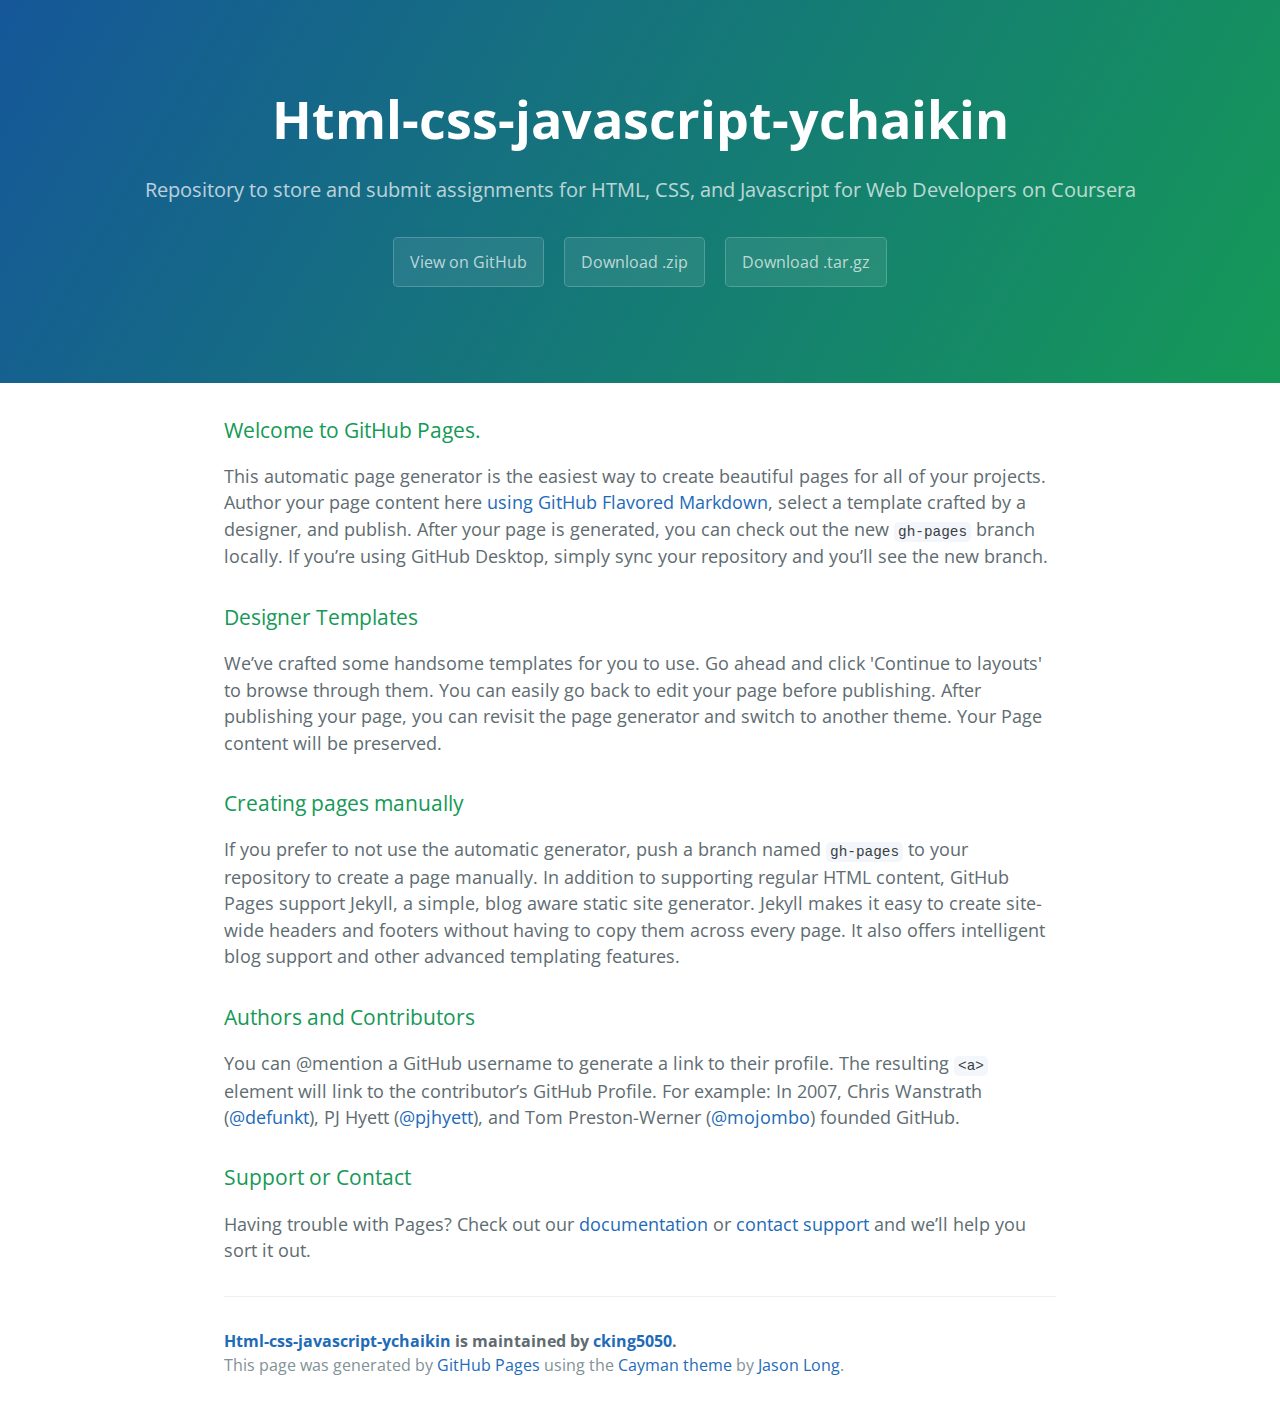
==== index.html @ 5f4a9fa5 "Create gh-pages branch via GitHub" ====
<!DOCTYPE html>
<html lang="en-us">
  <head>
    <meta charset="UTF-8">
    <title>Html-css-javascript-ychaikin by cking5050</title>
    <meta name="viewport" content="width=device-width, initial-scale=1">
    <link rel="stylesheet" type="text/css" href="stylesheets/normalize.css" media="screen">
    <link href='https://fonts.googleapis.com/css?family=Open+Sans:400,700' rel='stylesheet' type='text/css'>
    <link rel="stylesheet" type="text/css" href="stylesheets/stylesheet.css" media="screen">
    <link rel="stylesheet" type="text/css" href="stylesheets/github-light.css" media="screen">
  </head>
  <body>
    <section class="page-header">
      <h1 class="project-name">Html-css-javascript-ychaikin</h1>
      <h2 class="project-tagline">Repository to store and submit assignments for HTML, CSS, and Javascript for Web Developers on Coursera</h2>
      <a href="https://github.com/cking5050/HTML-CSS-Javascript-ychaikin" class="btn">View on GitHub</a>
      <a href="https://github.com/cking5050/HTML-CSS-Javascript-ychaikin/zipball/master" class="btn">Download .zip</a>
      <a href="https://github.com/cking5050/HTML-CSS-Javascript-ychaikin/tarball/master" class="btn">Download .tar.gz</a>
    </section>

    <section class="main-content">
      <h3>
<a id="welcome-to-github-pages" class="anchor" href="#welcome-to-github-pages" aria-hidden="true"><span aria-hidden="true" class="octicon octicon-link"></span></a>Welcome to GitHub Pages.</h3>

<p>This automatic page generator is the easiest way to create beautiful pages for all of your projects. Author your page content here <a href="https://guides.github.com/features/mastering-markdown/">using GitHub Flavored Markdown</a>, select a template crafted by a designer, and publish. After your page is generated, you can check out the new <code>gh-pages</code> branch locally. If you’re using GitHub Desktop, simply sync your repository and you’ll see the new branch.</p>

<h3>
<a id="designer-templates" class="anchor" href="#designer-templates" aria-hidden="true"><span aria-hidden="true" class="octicon octicon-link"></span></a>Designer Templates</h3>

<p>We’ve crafted some handsome templates for you to use. Go ahead and click 'Continue to layouts' to browse through them. You can easily go back to edit your page before publishing. After publishing your page, you can revisit the page generator and switch to another theme. Your Page content will be preserved.</p>

<h3>
<a id="creating-pages-manually" class="anchor" href="#creating-pages-manually" aria-hidden="true"><span aria-hidden="true" class="octicon octicon-link"></span></a>Creating pages manually</h3>

<p>If you prefer to not use the automatic generator, push a branch named <code>gh-pages</code> to your repository to create a page manually. In addition to supporting regular HTML content, GitHub Pages support Jekyll, a simple, blog aware static site generator. Jekyll makes it easy to create site-wide headers and footers without having to copy them across every page. It also offers intelligent blog support and other advanced templating features.</p>

<h3>
<a id="authors-and-contributors" class="anchor" href="#authors-and-contributors" aria-hidden="true"><span aria-hidden="true" class="octicon octicon-link"></span></a>Authors and Contributors</h3>

<p>You can @mention a GitHub username to generate a link to their profile. The resulting <code>&lt;a&gt;</code> element will link to the contributor’s GitHub Profile. For example: In 2007, Chris Wanstrath (<a href="https://github.com/defunkt" class="user-mention">@defunkt</a>), PJ Hyett (<a href="https://github.com/pjhyett" class="user-mention">@pjhyett</a>), and Tom Preston-Werner (<a href="https://github.com/mojombo" class="user-mention">@mojombo</a>) founded GitHub.</p>

<h3>
<a id="support-or-contact" class="anchor" href="#support-or-contact" aria-hidden="true"><span aria-hidden="true" class="octicon octicon-link"></span></a>Support or Contact</h3>

<p>Having trouble with Pages? Check out our <a href="https://help.github.com/pages">documentation</a> or <a href="https://github.com/contact">contact support</a> and we’ll help you sort it out.</p>

      <footer class="site-footer">
        <span class="site-footer-owner"><a href="https://github.com/cking5050/HTML-CSS-Javascript-ychaikin">Html-css-javascript-ychaikin</a> is maintained by <a href="https://github.com/cking5050">cking5050</a>.</span>

        <span class="site-footer-credits">This page was generated by <a href="https://pages.github.com">GitHub Pages</a> using the <a href="https://github.com/jasonlong/cayman-theme">Cayman theme</a> by <a href="https://twitter.com/jasonlong">Jason Long</a>.</span>
      </footer>

    </section>

  
  </body>
</html>
---- stylesheets/stylesheet.css ----
* {
  box-sizing: border-box; }

body {
  padding: 0;
  margin: 0;
  font-family: "Open Sans", "Helvetica Neue", Helvetica, Arial, sans-serif;
  font-size: 16px;
  line-height: 1.5;
  color: #606c71; }

a {
  color: #1e6bb8;
  text-decoration: none; }
  a:hover {
    text-decoration: underline; }

.btn {
  display: inline-block;
  margin-bottom: 1rem;
  color: rgba(255, 255, 255, 0.7);
  background-color: rgba(255, 255, 255, 0.08);
  border-color: rgba(255, 255, 255, 0.2);
  border-style: solid;
  border-width: 1px;
  border-radius: 0.3rem;
  transition: color 0.2s, background-color 0.2s, border-color 0.2s; }
  .btn + .btn {
    margin-left: 1rem; }

.btn:hover {
  color: rgba(255, 255, 255, 0.8);
  text-decoration: none;
  background-color: rgba(255, 255, 255, 0.2);
  border-color: rgba(255, 255, 255, 0.3); }

@media screen and (min-width: 64em) {
  .btn {
    padding: 0.75rem 1rem; } }

@media screen and (min-width: 42em) and (max-width: 64em) {
  .btn {
    padding: 0.6rem 0.9rem;
    font-size: 0.9rem; } }

@media screen and (max-width: 42em) {
  .btn {
    display: block;
    width: 100%;
    padding: 0.75rem;
    font-size: 0.9rem; }
    .btn + .btn {
      margin-top: 1rem;
      margin-left: 0; } }

.page-header {
  color: #fff;
  text-align: center;
  background-color: #159957;
  background-image: linear-gradient(120deg, #155799, #159957); }

@media screen and (min-width: 64em) {
  .page-header {
    padding: 5rem 6rem; } }

@media screen and (min-width: 42em) and (max-width: 64em) {
  .page-header {
    padding: 3rem 4rem; } }

@media screen and (max-width: 42em) {
  .page-header {
    padding: 2rem 1rem; } }

.project-name {
  margin-top: 0;
  margin-bottom: 0.1rem; }

@media screen and (min-width: 64em) {
  .project-name {
    font-size: 3.25rem; } }

@media screen and (min-width: 42em) and (max-width: 64em) {
  .project-name {
    font-size: 2.25rem; } }

@media screen and (max-width: 42em) {
  .project-name {
    font-size: 1.75rem; } }

.project-tagline {
  margin-bottom: 2rem;
  font-weight: normal;
  opacity: 0.7; }

@media screen and (min-width: 64em) {
  .project-tagline {
    font-size: 1.25rem; } }

@media screen and (min-width: 42em) and (max-width: 64em) {
  .project-tagline {
    font-size: 1.15rem; } }

@media screen and (max-width: 42em) {
  .project-tagline {
    font-size: 1rem; } }

.main-content :first-child {
  margin-top: 0; }
.main-content img {
  max-width: 100%; }
.main-content h1, .main-content h2, .main-content h3, .main-content h4, .main-content h5, .main-content h6 {
  margin-top: 2rem;
  margin-bottom: 1rem;
  font-weight: normal;
  color: #159957; }
.main-content p {
  margin-bottom: 1em; }
.main-content code {
  padding: 2px 4px;
  font-family: Consolas, "Liberation Mono", Menlo, Courier, monospace;
  font-size: 0.9rem;
  color: #383e41;
  background-color: #f3f6fa;
  border-radius: 0.3rem; }
.main-content pre {
  padding: 0.8rem;
  margin-top: 0;
  margin-bottom: 1rem;
  font: 1rem Consolas, "Liberation Mono", Menlo, Courier, monospace;
  color: #567482;
  word-wrap: normal;
  background-color: #f3f6fa;
  border: solid 1px #dce6f0;
  border-radius: 0.3rem; }
  .main-content pre > code {
    padding: 0;
    margin: 0;
    font-size: 0.9rem;
    color: #567482;
    word-break: normal;
    white-space: pre;
    background: transparent;
    border: 0; }
.main-content .highlight {
  margin-bottom: 1rem; }
  .main-content .highlight pre {
    margin-bottom: 0;
    word-break: normal; }
.main-content .highlight pre, .main-content pre {
  padding: 0.8rem;
  overflow: auto;
  font-size: 0.9rem;
  line-height: 1.45;
  border-radius: 0.3rem; }
.main-content pre code, .main-content pre tt {
  display: inline;
  max-width: initial;
  padding: 0;
  margin: 0;
  overflow: initial;
  line-height: inherit;
  word-wrap: normal;
  background-color: transparent;
  border: 0; }
  .main-content pre code:before, .main-content pre code:after, .main-content pre tt:before, .main-content pre tt:after {
    content: normal; }
.main-content ul, .main-content ol {
  margin-top: 0; }
.main-content blockquote {
  padding: 0 1rem;
  margin-left: 0;
  color: #819198;
  border-left: 0.3rem solid #dce6f0; }
  .main-content blockquote > :first-child {
    margin-top: 0; }
  .main-content blockquote > :last-child {
    margin-bottom: 0; }
.main-content table {
  display: block;
  width: 100%;
  overflow: auto;
  word-break: normal;
  word-break: keep-all; }
  .main-content table th {
    font-weight: bold; }
  .main-content table th, .main-content table td {
    padding: 0.5rem 1rem;
    border: 1px solid #e9ebec; }
.main-content dl {
  padding: 0; }
  .main-content dl dt {
    padding: 0;
    margin-top: 1rem;
    font-size: 1rem;
    font-weight: bold; }
  .main-content dl dd {
    padding: 0;
    margin-bottom: 1rem; }
.main-content hr {
  height: 2px;
  padding: 0;
  margin: 1rem 0;
  background-color: #eff0f1;
  border: 0; }

@media screen and (min-width: 64em) {
  .main-content {
    max-width: 64rem;
    padding: 2rem 6rem;
    margin: 0 auto;
    font-size: 1.1rem; } }

@media screen and (min-width: 42em) and (max-width: 64em) {
  .main-content {
    padding: 2rem 4rem;
    font-size: 1.1rem; } }

@media screen and (max-width: 42em) {
  .main-content {
    padding: 2rem 1rem;
    font-size: 1rem; } }

.site-footer {
  padding-top: 2rem;
  margin-top: 2rem;
  border-top: solid 1px #eff0f1; }

.site-footer-owner {
  display: block;
  font-weight: bold; }

.site-footer-credits {
  color: #819198; }

@media screen and (min-width: 64em) {
  .site-footer {
    font-size: 1rem; } }

@media screen and (min-width: 42em) and (max-width: 64em) {
  .site-footer {
    font-size: 1rem; } }

@media screen and (max-width: 42em) {
  .site-footer {
    font-size: 0.9rem; } }
---- stylesheets/github-light.css ----
/*
The MIT License (MIT)

Copyright (c) 2016 GitHub, Inc.

Permission is hereby granted, free of charge, to any person obtaining a copy
of this software and associated documentation files (the "Software"), to deal
in the Software without restriction, including without limitation the rights
to use, copy, modify, merge, publish, distribute, sublicense, and/or sell
copies of the Software, and to permit persons to whom the Software is
furnished to do so, subject to the following conditions:

The above copyright notice and this permission notice shall be included in all
copies or substantial portions of the Software.

THE SOFTWARE IS PROVIDED "AS IS", WITHOUT WARRANTY OF ANY KIND, EXPRESS OR
IMPLIED, INCLUDING BUT NOT LIMITED TO THE WARRANTIES OF MERCHANTABILITY,
FITNESS FOR A PARTICULAR PURPOSE AND NONINFRINGEMENT. IN NO EVENT SHALL THE
AUTHORS OR COPYRIGHT HOLDERS BE LIABLE FOR ANY CLAIM, DAMAGES OR OTHER
LIABILITY, WHETHER IN AN ACTION OF CONTRACT, TORT OR OTHERWISE, ARISING FROM,
OUT OF OR IN CONNECTION WITH THE SOFTWARE OR THE USE OR OTHER DEALINGS IN THE
SOFTWARE.

*/

.pl-c /* comment */ {
  color: #969896;
}

.pl-c1 /* constant, variable.other.constant, support, meta.property-name, support.constant, support.variable, meta.module-reference, markup.raw, meta.diff.header */,
.pl-s .pl-v /* string variable */ {
  color: #0086b3;
}

.pl-e /* entity */,
.pl-en /* entity.name */ {
  color: #795da3;
}

.pl-smi /* variable.parameter.function, storage.modifier.package, storage.modifier.import, storage.type.java, variable.other */,
.pl-s .pl-s1 /* string source */ {
  color: #333;
}

.pl-ent /* entity.name.tag */ {
  color: #63a35c;
}

.pl-k /* keyword, storage, storage.type */ {
  color: #a71d5d;
}

.pl-s /* string */,
.pl-pds /* punctuation.definition.string, string.regexp.character-class */,
.pl-s .pl-pse .pl-s1 /* string punctuation.section.embedded source */,
.pl-sr /* string.regexp */,
.pl-sr .pl-cce /* string.regexp constant.character.escape */,
.pl-sr .pl-sre /* string.regexp source.ruby.embedded */,
.pl-sr .pl-sra /* string.regexp string.regexp.arbitrary-repitition */ {
  color: #183691;
}

.pl-v /* variable */ {
  color: #ed6a43;
}

.pl-id /* invalid.deprecated */ {
  color: #b52a1d;
}

.pl-ii /* invalid.illegal */ {
  color: #f8f8f8;
  background-color: #b52a1d;
}

.pl-sr .pl-cce /* string.regexp constant.character.escape */ {
  font-weight: bold;
  color: #63a35c;
}

.pl-ml /* markup.list */ {
  color: #693a17;
}

.pl-mh /* markup.heading */,
.pl-mh .pl-en /* markup.heading entity.name */,
.pl-ms /* meta.separator */ {
  font-weight: bold;
  color: #1d3e81;
}

.pl-mq /* markup.quote */ {
  color: #008080;
}

.pl-mi /* markup.italic */ {
  font-style: italic;
  color: #333;
}

.pl-mb /* markup.bold */ {
  font-weight: bold;
  color: #333;
}

.pl-md /* markup.deleted, meta.diff.header.from-file */ {
  color: #bd2c00;
  background-color: #ffecec;
}

.pl-mi1 /* markup.inserted, meta.diff.header.to-file */ {
  color: #55a532;
  background-color: #eaffea;
}

.pl-mdr /* meta.diff.range */ {
  font-weight: bold;
  color: #795da3;
}

.pl-mo /* meta.output */ {
  color: #1d3e81;
}
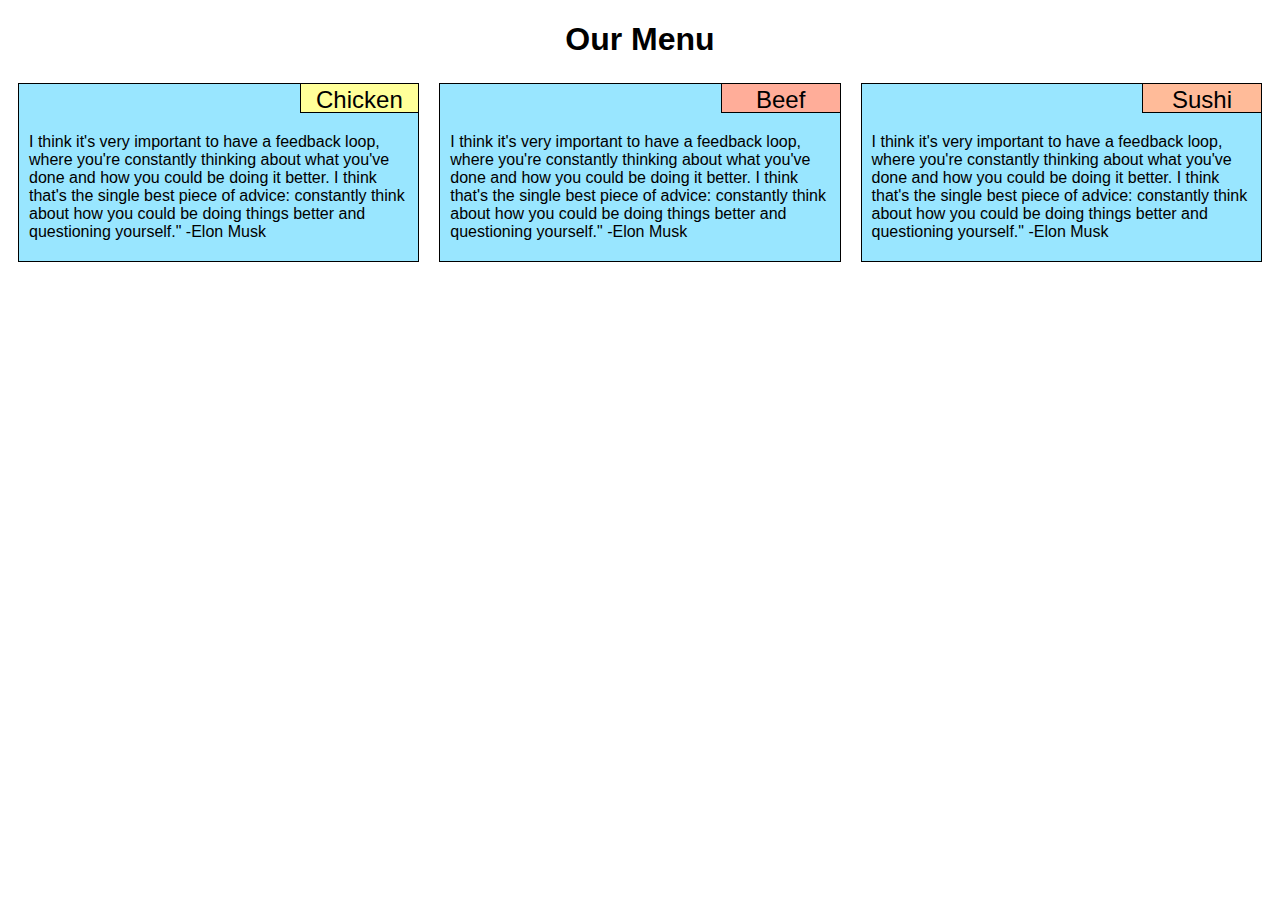
==== commit dd587837: "Initial commit" ====
--- a/index.html
+++ b/index.html
@@ -1,57 +1,31 @@
 <!DOCTYPE html>
-<html lang="en-us">
-  <head>
-    <meta charset="UTF-8">
-    <title>Html-css-javascript-ychaikin by cking5050</title>
-    <meta name="viewport" content="width=device-width, initial-scale=1">
-    <link rel="stylesheet" type="text/css" href="stylesheets/normalize.css" media="screen">
-    <link href='https://fonts.googleapis.com/css?family=Open+Sans:400,700' rel='stylesheet' type='text/css'>
-    <link rel="stylesheet" type="text/css" href="stylesheets/stylesheet.css" media="screen">
-    <link rel="stylesheet" type="text/css" href="stylesheets/github-light.css" media="screen">
-  </head>
-  <body>
-    <section class="page-header">
-      <h1 class="project-name">Html-css-javascript-ychaikin</h1>
-      <h2 class="project-tagline">Repository to store and submit assignments for HTML, CSS, and Javascript for Web Developers on Coursera</h2>
-      <a href="https://github.com/cking5050/HTML-CSS-Javascript-ychaikin" class="btn">View on GitHub</a>
-      <a href="https://github.com/cking5050/HTML-CSS-Javascript-ychaikin/zipball/master" class="btn">Download .zip</a>
-      <a href="https://github.com/cking5050/HTML-CSS-Javascript-ychaikin/tarball/master" class="btn">Download .tar.gz</a>
-    </section>
-
-    <section class="main-content">
-      <h3>
-<a id="welcome-to-github-pages" class="anchor" href="#welcome-to-github-pages" aria-hidden="true"><span aria-hidden="true" class="octicon octicon-link"></span></a>Welcome to GitHub Pages.</h3>
-
-<p>This automatic page generator is the easiest way to create beautiful pages for all of your projects. Author your page content here <a href="https://guides.github.com/features/mastering-markdown/">using GitHub Flavored Markdown</a>, select a template crafted by a designer, and publish. After your page is generated, you can check out the new <code>gh-pages</code> branch locally. If you’re using GitHub Desktop, simply sync your repository and you’ll see the new branch.</p>
-
-<h3>
-<a id="designer-templates" class="anchor" href="#designer-templates" aria-hidden="true"><span aria-hidden="true" class="octicon octicon-link"></span></a>Designer Templates</h3>
-
-<p>We’ve crafted some handsome templates for you to use. Go ahead and click 'Continue to layouts' to browse through them. You can easily go back to edit your page before publishing. After publishing your page, you can revisit the page generator and switch to another theme. Your Page content will be preserved.</p>
-
-<h3>
-<a id="creating-pages-manually" class="anchor" href="#creating-pages-manually" aria-hidden="true"><span aria-hidden="true" class="octicon octicon-link"></span></a>Creating pages manually</h3>
-
-<p>If you prefer to not use the automatic generator, push a branch named <code>gh-pages</code> to your repository to create a page manually. In addition to supporting regular HTML content, GitHub Pages support Jekyll, a simple, blog aware static site generator. Jekyll makes it easy to create site-wide headers and footers without having to copy them across every page. It also offers intelligent blog support and other advanced templating features.</p>
-
-<h3>
-<a id="authors-and-contributors" class="anchor" href="#authors-and-contributors" aria-hidden="true"><span aria-hidden="true" class="octicon octicon-link"></span></a>Authors and Contributors</h3>
-
-<p>You can @mention a GitHub username to generate a link to their profile. The resulting <code>&lt;a&gt;</code> element will link to the contributor’s GitHub Profile. For example: In 2007, Chris Wanstrath (<a href="https://github.com/defunkt" class="user-mention">@defunkt</a>), PJ Hyett (<a href="https://github.com/pjhyett" class="user-mention">@pjhyett</a>), and Tom Preston-Werner (<a href="https://github.com/mojombo" class="user-mention">@mojombo</a>) founded GitHub.</p>
-
-<h3>
-<a id="support-or-contact" class="anchor" href="#support-or-contact" aria-hidden="true"><span aria-hidden="true" class="octicon octicon-link"></span></a>Support or Contact</h3>
-
-<p>Having trouble with Pages? Check out our <a href="https://help.github.com/pages">documentation</a> or <a href="https://github.com/contact">contact support</a> and we’ll help you sort it out.</p>
-
-      <footer class="site-footer">
-        <span class="site-footer-owner"><a href="https://github.com/cking5050/HTML-CSS-Javascript-ychaikin">Html-css-javascript-ychaikin</a> is maintained by <a href="https://github.com/cking5050">cking5050</a>.</span>
-
-        <span class="site-footer-credits">This page was generated by <a href="https://pages.github.com">GitHub Pages</a> using the <a href="https://github.com/jasonlong/cayman-theme">Cayman theme</a> by <a href="https://twitter.com/jasonlong">Jason Long</a>.</span>
-      </footer>
-
-    </section>
-
-  
-  </body>
+<html>
+<head>
+  <meta charset="utf-8">
+  <meta name="viewport" content="width=device-width, initial-scale=1">
+  <link rel="stylesheet" href="css/style.css">
+  <title>Module 2 Assignment</title>
+</head>
+<body>
+<h1>Our Menu</h1>
+<div class="row">
+  <div class="col-lg-4 col-md-6">
+    <div class="box">
+      <p class="box-name" id="chicken">Chicken</p>
+      <p> I think it's very important to have a feedback loop, where you're constantly thinking about what you've done and how you could be doing it better. I think that's the single best piece of advice: constantly think about how you could be doing things better and questioning yourself." -Elon Musk</p>
+    </div>
+  </div>
+  <div class="col-lg-4 col-md-6">
+    <div class="box">
+      <p class="box-name" id="beef">Beef</p>
+      <p> I think it's very important to have a feedback loop, where you're constantly thinking about what you've done and how you could be doing it better. I think that's the single best piece of advice: constantly think about how you could be doing things better and questioning yourself." -Elon Musk</p>
+  </div>
+</div>
+  <div class="col-lg-4 col-md-12">
+    <div class="box">
+      <p class="box-name" id="sushi">Sushi</p>
+      <p> I think it's very important to have a feedback loop, where you're constantly thinking about what you've done and how you could be doing it better. I think that's the single best piece of advice: constantly think about how you could be doing things better and questioning yourself." -Elon Musk</p>
+  </div>
+</div>
+</body>
 </html>
--- a/css/style.css
+++ b/css/style.css
@@ -0,0 +1,117 @@
+/********** Base styles **********/
+* {
+  position: relative; box-sizing: border-box;
+}
+h1 {
+  position: relative; margin-bottom: 15px; font-family: Arial; font-size: 2em; text-align: center;
+}
+p {
+  background-color: #99e6ff; width: 95%; height: 100%; margin-right: auto; margin-left: auto; 
+  margin-top: 20px; margin-bottom: 20px; font-family: Arial; color: black;
+}
+/* Simple Responsive Framework. */
+.row {
+  width: 100%;
+}
+.box {
+  border: 1px solid black; background-color: #99e6ff; margin: 10px; 
+}
+.box-name {
+  border: 1px solid black; width: 30%; height: 30px; margin: auto; font-size: 1.5em; text-align: center; 
+  text-transform: bold; padding-top: 2px; margin-top: -1px; margin-right: -1px; margin-bottom: 2px;
+}
+#chicken {
+  background-color: #ffff99;
+}
+#beef {
+  background-color: #ffad99;
+}
+#sushi {
+  background-color: #ffbb99;
+}
+/********** Large devices only **********/
+@media (min-width: 992px) {
+  .col-lg-1, .col-lg-2, .col-lg-3, .col-lg-4, .col-lg-5, .col-lg-6, .col-lg-7, .col-lg-8, .col-lg-9,
+  .col-lg-10, .col-lg-11, .col-lg-12 {
+    float: left;
+  }
+  .col-lg-1 {
+    width: 8.33%;
+  }
+  .col-lg-2 {
+    width: 16.66%;
+  }
+  .col-lg-3 {
+    width: 25%;
+  }
+  .col-lg-4 {
+    width: 33.33%;
+  }
+  .col-lg-5 {
+    width: 41.66%;
+  }
+  .col-lg-6 {
+    width: 50%;
+  }
+  .col-lg-7 {
+    width: 58.33%;
+  }
+  .col-lg-8 {
+    width: 66.66%;
+  }
+  .col-lg-9 {
+    width: 74.99%;
+  }
+  .col-lg-10 {
+    width: 83.33%;
+  }
+  .col-lg-11 {
+    width: 91.66%;
+  }
+  .col-lg-12 {
+    width: 100%;
+  }
+}
+
+/********** Medium devices only **********/
+@media (min-width: 768px) and (max-width: 991px) {
+  .col-md-1, .col-md-2, .col-md-3, .col-md-4, .col-md-5, .col-md-6, .col-md-7, .col-md-8, .col-md-9, .col-md-10, .col-md-11, .col-md-12 {
+    float: left;
+   }
+  .col-md-1 {
+    width: 8.33%;
+  }
+  .col-md-2 {
+    width: 16.66%;
+  }
+  .col-md-3 {
+    width: 25%;
+  }
+  .col-md-4 {
+    width: 33.33%;
+  }
+  .col-md-5 {
+    width: 41.66%;
+  }
+  .col-md-6 {
+    width: 50%;
+  }
+  .col-md-7 {
+    width: 58.33%;
+  }
+  .col-md-8 {
+    width: 66.66%;
+  }
+  .col-md-9 {
+    width: 74.99%;
+  }
+  .col-md-10 {
+    width: 83.33%;
+  }
+  .col-md-11 {
+    width: 91.66%;
+  }
+  .col-md-12 {
+    width: 100%;
+  }
+}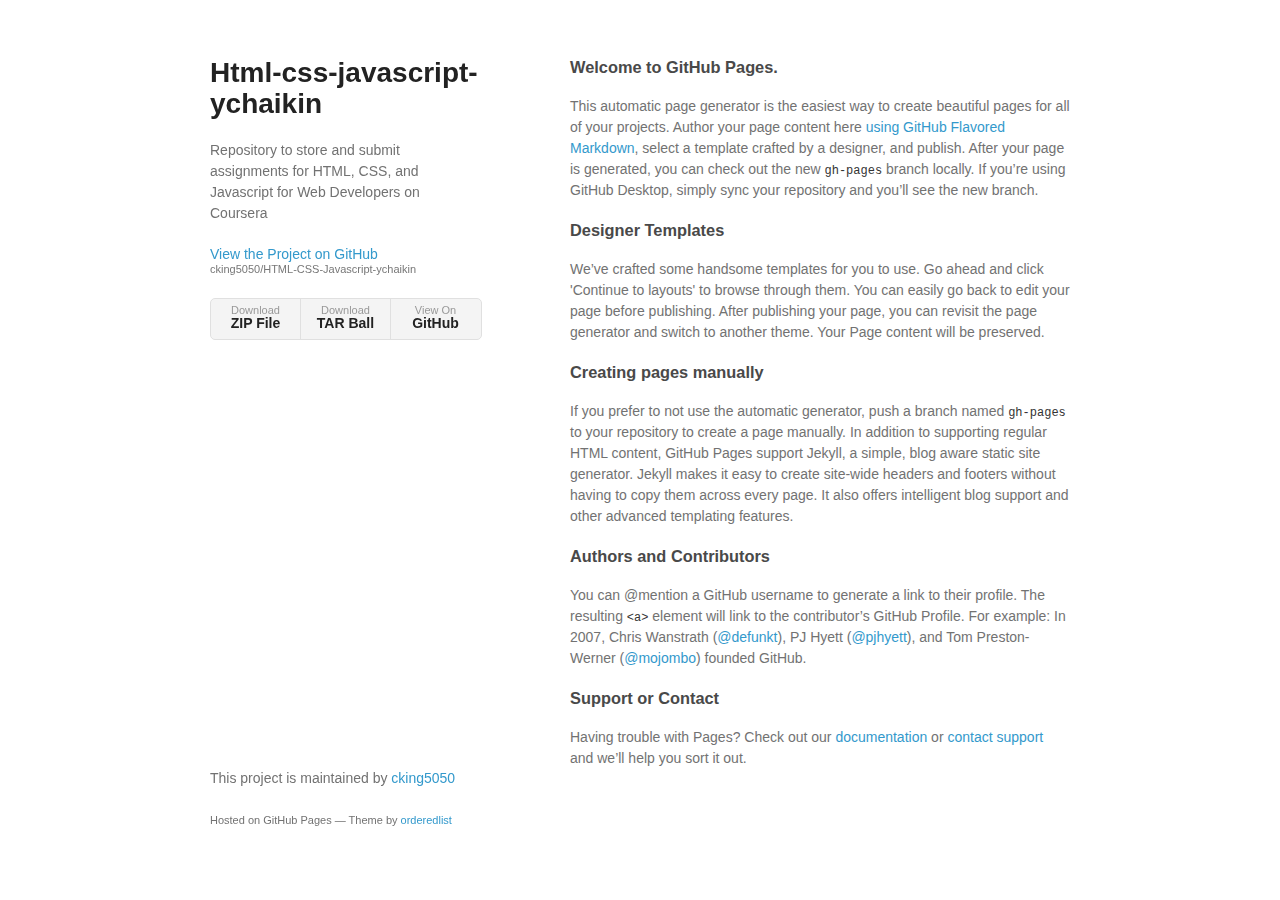
==== commit c67994e0: "Create gh-pages branch via GitHub" ====
--- a/index.html
+++ b/index.html
@@ -1,31 +1,64 @@
-<!DOCTYPE html>
+<!doctype html>
 <html>
-<head>
-  <meta charset="utf-8">
-  <meta name="viewport" content="width=device-width, initial-scale=1">
-  <link rel="stylesheet" href="css/style.css">
-  <title>Module 2 Assignment</title>
-</head>
-<body>
-<h1>Our Menu</h1>
-<div class="row">
-  <div class="col-lg-4 col-md-6">
-    <div class="box">
-      <p class="box-name" id="chicken">Chicken</p>
-      <p> I think it's very important to have a feedback loop, where you're constantly thinking about what you've done and how you could be doing it better. I think that's the single best piece of advice: constantly think about how you could be doing things better and questioning yourself." -Elon Musk</p>
+  <head>
+    <meta charset="utf-8">
+    <meta http-equiv="X-UA-Compatible" content="chrome=1">
+    <title>Html-css-javascript-ychaikin by cking5050</title>
+
+    <link rel="stylesheet" href="stylesheets/styles.css">
+    <link rel="stylesheet" href="stylesheets/github-light.css">
+    <meta name="viewport" content="width=device-width">
+    <!--[if lt IE 9]>
+    <script src="//html5shiv.googlecode.com/svn/trunk/html5.js"></script>
+    <![endif]-->
+  </head>
+  <body>
+    <div class="wrapper">
+      <header>
+        <h1>Html-css-javascript-ychaikin</h1>
+        <p>Repository to store and submit assignments for HTML, CSS, and Javascript for Web Developers on Coursera</p>
+
+        <p class="view"><a href="https://github.com/cking5050/HTML-CSS-Javascript-ychaikin">View the Project on GitHub <small>cking5050/HTML-CSS-Javascript-ychaikin</small></a></p>
+
+
+        <ul>
+          <li><a href="https://github.com/cking5050/HTML-CSS-Javascript-ychaikin/zipball/master">Download <strong>ZIP File</strong></a></li>
+          <li><a href="https://github.com/cking5050/HTML-CSS-Javascript-ychaikin/tarball/master">Download <strong>TAR Ball</strong></a></li>
+          <li><a href="https://github.com/cking5050/HTML-CSS-Javascript-ychaikin">View On <strong>GitHub</strong></a></li>
+        </ul>
+      </header>
+      <section>
+        <h3>
+<a id="welcome-to-github-pages" class="anchor" href="#welcome-to-github-pages" aria-hidden="true"><span aria-hidden="true" class="octicon octicon-link"></span></a>Welcome to GitHub Pages.</h3>
+
+<p>This automatic page generator is the easiest way to create beautiful pages for all of your projects. Author your page content here <a href="https://guides.github.com/features/mastering-markdown/">using GitHub Flavored Markdown</a>, select a template crafted by a designer, and publish. After your page is generated, you can check out the new <code>gh-pages</code> branch locally. If you’re using GitHub Desktop, simply sync your repository and you’ll see the new branch.</p>
+
+<h3>
+<a id="designer-templates" class="anchor" href="#designer-templates" aria-hidden="true"><span aria-hidden="true" class="octicon octicon-link"></span></a>Designer Templates</h3>
+
+<p>We’ve crafted some handsome templates for you to use. Go ahead and click 'Continue to layouts' to browse through them. You can easily go back to edit your page before publishing. After publishing your page, you can revisit the page generator and switch to another theme. Your Page content will be preserved.</p>
+
+<h3>
+<a id="creating-pages-manually" class="anchor" href="#creating-pages-manually" aria-hidden="true"><span aria-hidden="true" class="octicon octicon-link"></span></a>Creating pages manually</h3>
+
+<p>If you prefer to not use the automatic generator, push a branch named <code>gh-pages</code> to your repository to create a page manually. In addition to supporting regular HTML content, GitHub Pages support Jekyll, a simple, blog aware static site generator. Jekyll makes it easy to create site-wide headers and footers without having to copy them across every page. It also offers intelligent blog support and other advanced templating features.</p>
+
+<h3>
+<a id="authors-and-contributors" class="anchor" href="#authors-and-contributors" aria-hidden="true"><span aria-hidden="true" class="octicon octicon-link"></span></a>Authors and Contributors</h3>
+
+<p>You can @mention a GitHub username to generate a link to their profile. The resulting <code>&lt;a&gt;</code> element will link to the contributor’s GitHub Profile. For example: In 2007, Chris Wanstrath (<a href="https://github.com/defunkt" class="user-mention">@defunkt</a>), PJ Hyett (<a href="https://github.com/pjhyett" class="user-mention">@pjhyett</a>), and Tom Preston-Werner (<a href="https://github.com/mojombo" class="user-mention">@mojombo</a>) founded GitHub.</p>
+
+<h3>
+<a id="support-or-contact" class="anchor" href="#support-or-contact" aria-hidden="true"><span aria-hidden="true" class="octicon octicon-link"></span></a>Support or Contact</h3>
+
+<p>Having trouble with Pages? Check out our <a href="https://help.github.com/pages">documentation</a> or <a href="https://github.com/contact">contact support</a> and we’ll help you sort it out.</p>
+      </section>
+      <footer>
+        <p>This project is maintained by <a href="https://github.com/cking5050">cking5050</a></p>
+        <p><small>Hosted on GitHub Pages &mdash; Theme by <a href="https://github.com/orderedlist">orderedlist</a></small></p>
+      </footer>
     </div>
-  </div>
-  <div class="col-lg-4 col-md-6">
-    <div class="box">
-      <p class="box-name" id="beef">Beef</p>
-      <p> I think it's very important to have a feedback loop, where you're constantly thinking about what you've done and how you could be doing it better. I think that's the single best piece of advice: constantly think about how you could be doing things better and questioning yourself." -Elon Musk</p>
-  </div>
-</div>
-  <div class="col-lg-4 col-md-12">
-    <div class="box">
-      <p class="box-name" id="sushi">Sushi</p>
-      <p> I think it's very important to have a feedback loop, where you're constantly thinking about what you've done and how you could be doing it better. I think that's the single best piece of advice: constantly think about how you could be doing things better and questioning yourself." -Elon Musk</p>
-  </div>
-</div>
-</body>
+    <script src="javascripts/scale.fix.js"></script>
+    
+  </body>
 </html>
--- a/stylesheets/styles.css
+++ b/stylesheets/styles.css
@@ -0,0 +1,324 @@
+@font-face {
+  font-family: 'Noto Sans';
+  font-weight: 400;
+  font-style: normal;
+  src: url('../fonts/Noto-Sans-regular/Noto-Sans-regular.eot');
+  src: url('../fonts/Noto-Sans-regular/Noto-Sans-regular.eot?#iefix') format('embedded-opentype'),
+       local('Noto Sans'),
+       local('Noto-Sans-regular'),
+       url('../fonts/Noto-Sans-regular/Noto-Sans-regular.woff2') format('woff2'),
+       url('../fonts/Noto-Sans-regular/Noto-Sans-regular.woff') format('woff'),
+       url('../fonts/Noto-Sans-regular/Noto-Sans-regular.ttf') format('truetype'),
+       url('../fonts/Noto-Sans-regular/Noto-Sans-regular.svg#NotoSans') format('svg');
+}
+
+@font-face {
+  font-family: 'Noto Sans';
+  font-weight: 700;
+  font-style: normal;
+  src: url('../fonts/Noto-Sans-700/Noto-Sans-700.eot');
+  src: url('../fonts/Noto-Sans-700/Noto-Sans-700.eot?#iefix') format('embedded-opentype'),
+       local('Noto Sans Bold'),
+       local('Noto-Sans-700'),
+       url('../fonts/Noto-Sans-700/Noto-Sans-700.woff2') format('woff2'),
+       url('../fonts/Noto-Sans-700/Noto-Sans-700.woff') format('woff'),
+       url('../fonts/Noto-Sans-700/Noto-Sans-700.ttf') format('truetype'),
+       url('../fonts/Noto-Sans-700/Noto-Sans-700.svg#NotoSans') format('svg');
+}
+
+@font-face {
+  font-family: 'Noto Sans';
+  font-weight: 400;
+  font-style: italic;
+  src: url('../fonts/Noto-Sans-italic/Noto-Sans-italic.eot');
+  src: url('../fonts/Noto-Sans-italic/Noto-Sans-italic.eot?#iefix') format('embedded-opentype'),
+       local('Noto Sans Italic'),
+       local('Noto-Sans-italic'),
+       url('../fonts/Noto-Sans-italic/Noto-Sans-italic.woff2') format('woff2'),
+       url('../fonts/Noto-Sans-italic/Noto-Sans-italic.woff') format('woff'),
+       url('../fonts/Noto-Sans-italic/Noto-Sans-italic.ttf') format('truetype'),
+       url('../fonts/Noto-Sans-italic/Noto-Sans-italic.svg#NotoSans') format('svg');
+}
+
+@font-face {
+  font-family: 'Noto Sans';
+  font-weight: 700;
+  font-style: italic;
+  src: url('../fonts/Noto-Sans-700italic/Noto-Sans-700italic.eot');
+  src: url('../fonts/Noto-Sans-700italic/Noto-Sans-700italic.eot?#iefix') format('embedded-opentype'),
+       local('Noto Sans Bold Italic'),
+       local('Noto-Sans-700italic'),
+       url('../fonts/Noto-Sans-700italic/Noto-Sans-700italic.woff2') format('woff2'),
+       url('../fonts/Noto-Sans-700italic/Noto-Sans-700italic.woff') format('woff'),
+       url('../fonts/Noto-Sans-700italic/Noto-Sans-700italic.ttf') format('truetype'),
+       url('../fonts/Noto-Sans-700italic/Noto-Sans-700italic.svg#NotoSans') format('svg');
+}
+
+body {
+  background-color: #fff;
+  padding:50px;
+  font: 14px/1.5 "Noto Sans", "Helvetica Neue", Helvetica, Arial, sans-serif;
+  color:#727272;
+  font-weight:400;
+}
+
+h1, h2, h3, h4, h5, h6 {
+  color:#222;
+  margin:0 0 20px;
+}
+
+p, ul, ol, table, pre, dl {
+  margin:0 0 20px;
+}
+
+h1, h2, h3 {
+  line-height:1.1;
+}
+
+h1 {
+  font-size:28px;
+}
+
+h2 {
+  color:#393939;
+}
+
+h3, h4, h5, h6 {
+  color:#494949;
+}
+
+a {
+  color:#39c;
+  text-decoration:none;
+}
+
+a:hover {
+  color:#069;
+}
+
+a small {
+  font-size:11px;
+  color:#777;
+  margin-top:-0.3em;
+  display:block;
+}
+
+a:hover small {
+  color:#777;
+}
+
+.wrapper {
+  width:860px;
+  margin:0 auto;
+}
+
+blockquote {
+  border-left:1px solid #e5e5e5;
+  margin:0;
+  padding:0 0 0 20px;
+  font-style:italic;
+}
+
+code, pre {
+  font-family:Monaco, Bitstream Vera Sans Mono, Lucida Console, Terminal, Consolas, Liberation Mono, DejaVu Sans Mono, Courier New, monospace;
+  color:#333;
+  font-size:12px;
+}
+
+pre {
+  padding:8px 15px;
+  background: #f8f8f8;
+  border-radius:5px;
+  border:1px solid #e5e5e5;
+  overflow-x: auto;
+}
+
+table {
+  width:100%;
+  border-collapse:collapse;
+}
+
+th, td {
+  text-align:left;
+  padding:5px 10px;
+  border-bottom:1px solid #e5e5e5;
+}
+
+dt {
+  color:#444;
+  font-weight:700;
+}
+
+th {
+  color:#444;
+}
+
+img {
+  max-width:100%;
+}
+
+header {
+  width:270px;
+  float:left;
+  position:fixed;
+  -webkit-font-smoothing:subpixel-antialiased;
+}
+
+header ul {
+  list-style:none;
+  height:40px;
+  padding:0;
+  background: #f4f4f4;
+  border-radius:5px;
+  border:1px solid #e0e0e0;
+  width:270px;
+}
+
+header li {
+  width:89px;
+  float:left;
+  border-right:1px solid #e0e0e0;
+  height:40px;
+}
+
+header li:first-child a {
+  border-radius:5px 0 0 5px;
+}
+
+header li:last-child a {
+  border-radius:0 5px 5px 0;
+}
+
+header ul a {
+  line-height:1;
+  font-size:11px;
+  color:#999;
+  display:block;
+  text-align:center;
+  padding-top:6px;
+  height:34px;
+}
+
+header ul a:hover {
+  color:#999;
+}
+
+header ul a:active {
+  background-color:#f0f0f0;
+}
+
+strong {
+  color:#222;
+  font-weight:700;
+}
+
+header ul li + li + li {
+  border-right:none;
+  width:89px;
+}
+
+header ul a strong {
+  font-size:14px;
+  display:block;
+  color:#222;
+}
+
+section {
+  width:500px;
+  float:right;
+  padding-bottom:50px;
+}
+
+small {
+  font-size:11px;
+}
+
+hr {
+  border:0;
+  background:#e5e5e5;
+  height:1px;
+  margin:0 0 20px;
+}
+
+footer {
+  width:270px;
+  float:left;
+  position:fixed;
+  bottom:50px;
+  -webkit-font-smoothing:subpixel-antialiased;
+}
+
+@media print, screen and (max-width: 960px) {
+
+  div.wrapper {
+    width:auto;
+    margin:0;
+  }
+
+  header, section, footer {
+    float:none;
+    position:static;
+    width:auto;
+  }
+
+  header {
+    padding-right:320px;
+  }
+
+  section {
+    border:1px solid #e5e5e5;
+    border-width:1px 0;
+    padding:20px 0;
+    margin:0 0 20px;
+  }
+
+  header a small {
+    display:inline;
+  }
+
+  header ul {
+    position:absolute;
+    right:50px;
+    top:52px;
+  }
+}
+
+@media print, screen and (max-width: 720px) {
+  body {
+    word-wrap:break-word;
+  }
+
+  header {
+    padding:0;
+  }
+
+  header ul, header p.view {
+    position:static;
+  }
+
+  pre, code {
+    word-wrap:normal;
+  }
+}
+
+@media print, screen and (max-width: 480px) {
+  body {
+    padding:15px;
+  }
+
+  header ul {
+    width:99%;
+  }
+
+  header li, header ul li + li + li {
+    width:33%;
+  }
+}
+
+@media print {
+  body {
+    padding:0.4in;
+    font-size:12pt;
+    color:#444;
+  }
+}
--- a/stylesheets/github-light.css
+++ b/stylesheets/github-light.css
@@ -0,0 +1,124 @@
+/*
+The MIT License (MIT)
+
+Copyright (c) 2016 GitHub, Inc.
+
+Permission is hereby granted, free of charge, to any person obtaining a copy
+of this software and associated documentation files (the "Software"), to deal
+in the Software without restriction, including without limitation the rights
+to use, copy, modify, merge, publish, distribute, sublicense, and/or sell
+copies of the Software, and to permit persons to whom the Software is
+furnished to do so, subject to the following conditions:
+
+The above copyright notice and this permission notice shall be included in all
+copies or substantial portions of the Software.
+
+THE SOFTWARE IS PROVIDED "AS IS", WITHOUT WARRANTY OF ANY KIND, EXPRESS OR
+IMPLIED, INCLUDING BUT NOT LIMITED TO THE WARRANTIES OF MERCHANTABILITY,
+FITNESS FOR A PARTICULAR PURPOSE AND NONINFRINGEMENT. IN NO EVENT SHALL THE
+AUTHORS OR COPYRIGHT HOLDERS BE LIABLE FOR ANY CLAIM, DAMAGES OR OTHER
+LIABILITY, WHETHER IN AN ACTION OF CONTRACT, TORT OR OTHERWISE, ARISING FROM,
+OUT OF OR IN CONNECTION WITH THE SOFTWARE OR THE USE OR OTHER DEALINGS IN THE
+SOFTWARE.
+
+*/
+
+.pl-c /* comment */ {
+  color: #969896;
+}
+
+.pl-c1 /* constant, variable.other.constant, support, meta.property-name, support.constant, support.variable, meta.module-reference, markup.raw, meta.diff.header */,
+.pl-s .pl-v /* string variable */ {
+  color: #0086b3;
+}
+
+.pl-e /* entity */,
+.pl-en /* entity.name */ {
+  color: #795da3;
+}
+
+.pl-smi /* variable.parameter.function, storage.modifier.package, storage.modifier.import, storage.type.java, variable.other */,
+.pl-s .pl-s1 /* string source */ {
+  color: #333;
+}
+
+.pl-ent /* entity.name.tag */ {
+  color: #63a35c;
+}
+
+.pl-k /* keyword, storage, storage.type */ {
+  color: #a71d5d;
+}
+
+.pl-s /* string */,
+.pl-pds /* punctuation.definition.string, string.regexp.character-class */,
+.pl-s .pl-pse .pl-s1 /* string punctuation.section.embedded source */,
+.pl-sr /* string.regexp */,
+.pl-sr .pl-cce /* string.regexp constant.character.escape */,
+.pl-sr .pl-sre /* string.regexp source.ruby.embedded */,
+.pl-sr .pl-sra /* string.regexp string.regexp.arbitrary-repitition */ {
+  color: #183691;
+}
+
+.pl-v /* variable */ {
+  color: #ed6a43;
+}
+
+.pl-id /* invalid.deprecated */ {
+  color: #b52a1d;
+}
+
+.pl-ii /* invalid.illegal */ {
+  color: #f8f8f8;
+  background-color: #b52a1d;
+}
+
+.pl-sr .pl-cce /* string.regexp constant.character.escape */ {
+  font-weight: bold;
+  color: #63a35c;
+}
+
+.pl-ml /* markup.list */ {
+  color: #693a17;
+}
+
+.pl-mh /* markup.heading */,
+.pl-mh .pl-en /* markup.heading entity.name */,
+.pl-ms /* meta.separator */ {
+  font-weight: bold;
+  color: #1d3e81;
+}
+
+.pl-mq /* markup.quote */ {
+  color: #008080;
+}
+
+.pl-mi /* markup.italic */ {
+  font-style: italic;
+  color: #333;
+}
+
+.pl-mb /* markup.bold */ {
+  font-weight: bold;
+  color: #333;
+}
+
+.pl-md /* markup.deleted, meta.diff.header.from-file */ {
+  color: #bd2c00;
+  background-color: #ffecec;
+}
+
+.pl-mi1 /* markup.inserted, meta.diff.header.to-file */ {
+  color: #55a532;
+  background-color: #eaffea;
+}
+
+.pl-mdr /* meta.diff.range */ {
+  font-weight: bold;
+  color: #795da3;
+}
+
+.pl-mo /* meta.output */ {
+  color: #1d3e81;
+}
+
